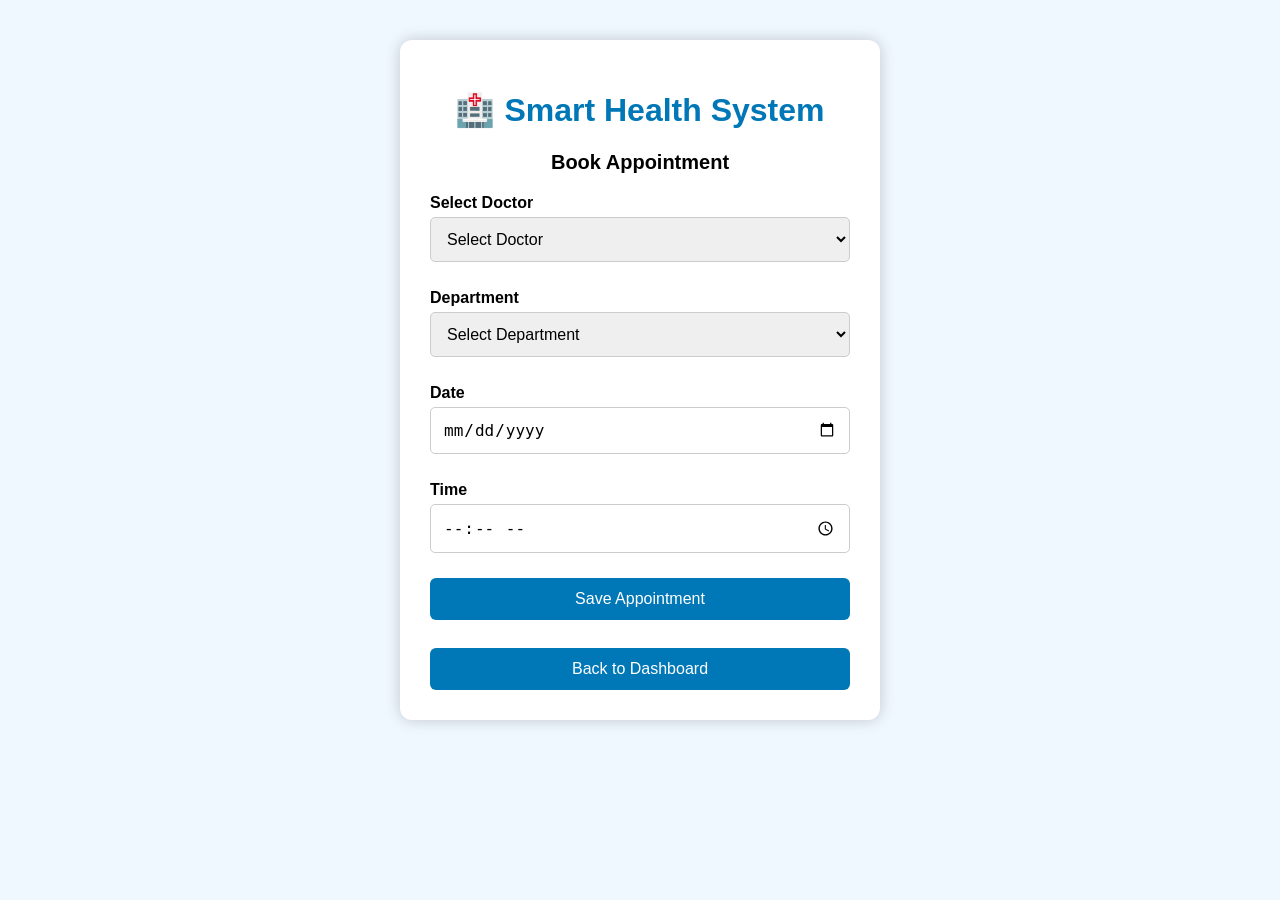
==== Smart_Helath_System/Forntend/appointment.html @ 41466f89 "Initial commit" ====
<!DOCTYPE html>
<html lang="en">

<head>
    <meta charset="UTF-8">
    <meta name="viewport" content="width=device-width, initial-scale=1.0">
    <title>Book Appointment</title>
    <link rel="stylesheet" href="style.css">
</head>

<body>

    <div class="login-container">

        <h1>🏥 Smart Health System</h1>

        <p class="welcome" id="title">Book Appointment</p>

        <form>

            <label>Select Doctor</label>

            <select id="doctor">
                <option value="">Select Doctor</option>
                <option>Dr. Kumar</option>
                <option>Dr. Ravi</option>
                <option>Dr. Priya</option>
                <option>Dr. Meena</option>
            </select>

            <label>Department</label>

            <select id="department">
                <option value="">Select Department</option>
                <option>Cardiology</option>
                <option>Neurology</option>
                <option>Orthopedics</option>
                <option>General Medicine</option>
            </select>

            <label>Date</label>
            <input type="date" id="date">

            <label>Time</label>
            <input type="time" id="time">

            <button type="button" onclick="bookAppointment()">
                Save Appointment
            </button>

        </form>

        <br>

        <button type="button" onclick="window.location.href='dashboard.html'">
            Back to Dashboard
        </button>

    </div>

    <script>

        let editIndex = localStorage.getItem("editIndex");

        if (editIndex !== null) {

            document.getElementById("title").innerHTML =
                "Edit Appointment";

            let appointments =
                JSON.parse(localStorage.getItem("appointments")) || [];

            let appointment = appointments[editIndex];

            window.onload = function () {

                document.getElementById("doctor").value =
                    appointment.doctor;

                document.getElementById("department").value =
                    appointment.department;

                document.getElementById("date").value =
                    appointment.date;

                document.getElementById("time").value =
                    appointment.time;

            };

        }

        function bookAppointment() {

            let doctor =
                document.getElementById("doctor").value;

            let department =
                document.getElementById("department").value;

            let date =
                document.getElementById("date").value;

            let time =
                document.getElementById("time").value;

            if (doctor === "") {
                alert("Please select doctor");
                return;
            }

            if (department === "") {
                alert("Please select department");
                return;
            }

            if (date === "") {
                alert("Please select date");
                return;
            }

            if (time === "") {
                alert("Please select time");
                return;
            }

            let appointment = {

                doctor: doctor,
                department: department,
                date: date,
                time: time

            };

            let appointments =
                JSON.parse(localStorage.getItem("appointments")) || [];

            if (editIndex !== null) {

                appointments[editIndex] = appointment;

                localStorage.removeItem("editIndex");

                alert("Appointment Updated Successfully");

            } else {

                appointments.push(appointment);

                alert("Appointment Booked Successfully");

            }

            localStorage.setItem(
                "appointments",
                JSON.stringify(appointments)
            );

            window.location.href = "history.html";

        }

    </script>

</body>

</html>
---- Smart_Helath_System/Forntend/style.css ----
/* ---------- BODY ---------- */
body {

    margin: 0;

    padding: 0;

    font-family: Arial, Helvetica, sans-serif;

    background: #f0f8ff;

}

/* ---------- CONTAINER ---------- */

.login-container {

    width: 420px;

    margin: 40px auto;

    background: white;

    padding: 30px;

    border-radius: 12px;

    box-shadow: 0 0 15px rgba(0, 0, 0, 0.2);

}

/* ---------- HEADINGS ---------- */

h1 {

    text-align: center;

    color: #0077b6;

}

.welcome {

    text-align: center;

    font-size: 20px;

    font-weight: bold;

    margin-bottom: 20px;

}

#count {

    text-align: center;

    color: green;

    font-size: 20px;

    font-weight: bold;

    margin-bottom: 20px;

}

/* ---------- LABEL ---------- */

label {

    display: block;

    margin-top: 12px;

    font-weight: bold;

}

/* ---------- INPUT ---------- */

input {

    width: 100%;

    padding: 12px;

    margin-top: 5px;

    margin-bottom: 15px;

    border: 1px solid #ccc;

    border-radius: 5px;

    font-size: 16px;

    box-sizing: border-box;

}

/* ---------- SELECT ---------- */

select {

    width: 100%;

    padding: 12px;

    margin-top: 5px;

    margin-bottom: 15px;

    border: 1px solid #ccc;

    border-radius: 5px;

    font-size: 16px;

    box-sizing: border-box;

}

/* ---------- BUTTON ---------- */

button {

    width: 100%;

    padding: 12px;

    margin-top: 10px;

    border: none;

    border-radius: 6px;

    background: #0077b6;

    color: white;

    font-size: 16px;

    cursor: pointer;

}

button:hover {

    background: #005f8d;

}

/* ---------- HISTORY CARD ---------- */

.history-card {

    background: #ffffff;

    padding: 15px;

    margin-bottom: 15px;

    border-radius: 10px;

    border-left: 6px solid #0077b6;

    box-shadow: 0 0 8px rgba(0, 0, 0, 0.1);

}

.history-card p {

    margin: 8px 0;

}

/* ---------- EDIT BUTTON ---------- */

.edit-btn {

    width: 48%;

    background: orange;

    color: white;

    margin-right: 2%;

}

.edit-btn:hover {

    background: darkorange;

}

/* ---------- DELETE BUTTON ---------- */

.delete-btn {

    width: 48%;

    background: red;

    color: white;

}

.delete-btn:hover {

    background: darkred;

}

/* ---------- CLEAR BUTTON ---------- */

.clear-btn {

    background: #dc3545;

    color: white;

}

.clear-btn:hover {

    background: #b02a37;

}

/* ---------- LOGOUT BUTTON ---------- */

.logout-btn {

    background: #dc3545;

    color: white;

}

.logout-btn:hover {

    background: #b02a37;

}

/* ---------- SEARCH INPUT ---------- */

#searchDoctor {

    margin-bottom: 10px;

}

/* ---------- LINKS ---------- */

a {

    color: #0077b6;

    text-decoration: none;

}

a:hover {

    text-decoration: underline;

}

/* ---------- MOBILE ---------- */

@media(max-width:500px) {

    .login-container {

        width: 90%;

        padding: 20px;

    }

    .edit-btn,
    .delete-btn {

        width: 100%;

        margin: 5px 0;

    }
}
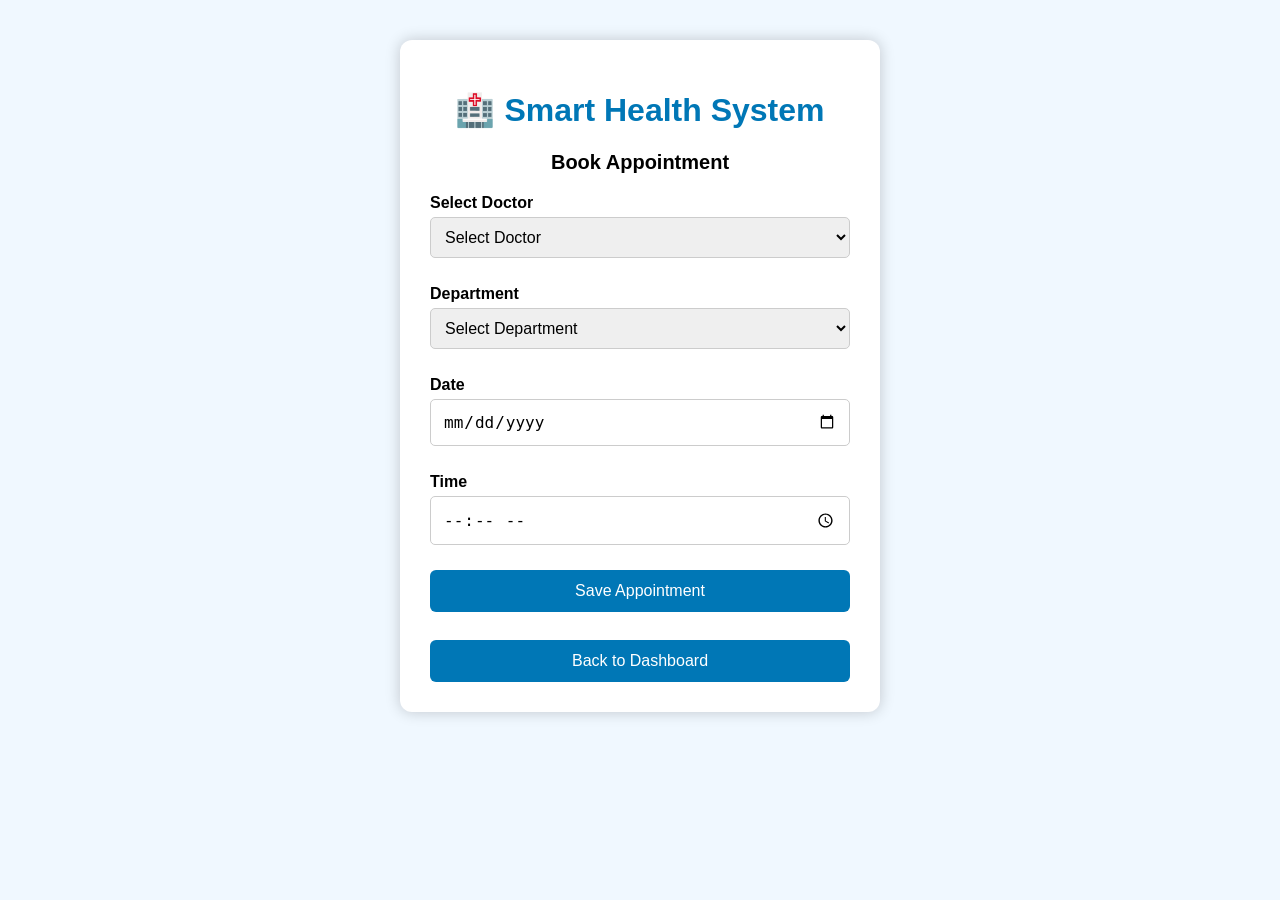
==== commit cc13be7c: "Add files via upload" ====
--- a/Smart_Helath_System/Forntend/appointment.html
+++ b/Smart_Helath_System/Forntend/appointment.html
@@ -127,14 +127,46 @@
             let appointment = {
 
                 doctor: doctor,
+
                 department: department,
+
                 date: date,
-                time: time
+
+                time: time,
+
+                status: "Pending"
 
             };
 
             let appointments =
                 JSON.parse(localStorage.getItem("appointments")) || [];
+            for (let i = 0; i < appointments.length; i++) {
+
+                if (
+
+                    appointments[i].doctor === doctor &&
+
+                    appointments[i].date === date &&
+
+                    appointments[i].time === time
+
+                ) {
+
+                    if (editIndex != null && i == editIndex) {
+
+                        continue;
+
+                    }
+
+                    alert(
+                        "Doctor is already booked.\nPlease choose another slot."
+                    );
+
+                    return;
+
+                }
+
+            }
 
             if (editIndex !== null) {
 
--- a/Smart_Helath_System/Forntend/style.css
+++ b/Smart_Helath_System/Forntend/style.css
@@ -289,4 +289,211 @@
         margin: 5px 0;
 
     }
+}
+
+.status-btn {
+
+    background: green;
+    color: white;
+    width: 30%;
+    margin: 5px;
+
+}
+
+.status-btn:hover {
+
+    background: darkgreen;
+
+}
+
+#statusFilter {
+
+    width: 100%;
+
+    padding: 10px;
+
+    margin-bottom: 15px;
+
+}
+
+textarea {
+    width: 100%;
+    padding: 10px;
+    margin-top: 5px;
+    margin-bottom: 15px;
+    border: 1px solid #ccc;
+    border-radius: 5px;
+    resize: vertical;
+    box-sizing: border-box;
+}
+
+select {
+    width: 100%;
+    padding: 10px;
+    margin-top: 5px;
+    margin-bottom: 15px;
+    border: 1px solid #ccc;
+    border-radius: 5px;
+    box-sizing: border-box;
+}
+
+h2 {
+    color: #007bff;
+    margin-top: 20px;
+}
+
+h3 {
+    margin: 8px 0;
+    color: #008000;
+    font-weight: bold;
+}
+
+.upcoming-card {
+
+    margin-top: 20px;
+
+    padding: 15px;
+
+    border-radius: 10px;
+
+    background: #f5f5f5;
+
+    border-left: 6px solid #2196F3;
+
+    text-align: left;
+
+    line-height: 1.8;
+
+    font-size: 17px;
+
+}
+
+.pending {
+    background: #FFC107;
+    color: #000;
+    padding: 5px 12px;
+    border-radius: 20px;
+    font-weight: bold;
+}
+
+.confirmed {
+    background: #28A745;
+    color: white;
+    padding: 5px 12px;
+    border-radius: 20px;
+    font-weight: bold;
+}
+
+.completed {
+    background: #007BFF;
+    color: white;
+    padding: 5px 12px;
+    border-radius: 20px;
+    font-weight: bold;
+}
+
+.cancelled {
+    background: #DC3545;
+    color: white;
+    padding: 5px 12px;
+    border-radius: 20px;
+    font-weight: bold;
+}
+
+@media(max-width:768px) {
+
+    .login-container,
+    .container {
+
+        width: 95%;
+        margin: 20px auto;
+
+    }
+
+    button {
+
+        width: 100%;
+        margin-top: 10px;
+
+    }
+
+    .controls {
+
+        flex-direction: column;
+
+    }
+
+    input,
+    select {
+
+        width: 100%;
+
+    }
+
+}
+
+.history-card,
+.upcoming-card {
+
+    transition: .3s;
+
+}
+
+.history-card:hover,
+.upcoming-card:hover {
+
+    transform: translateY(-5px);
+
+    box-shadow: 0 10px 20px rgba(0, 0, 0, .2);
+
+}
+
+hr {
+
+    margin: 25px 0;
+
+}
+
+#summary {
+
+    font-weight: bold;
+
+    margin-bottom: 15px;
+
+}
+
+@media print {
+
+    body {
+        background: white !important;
+        margin: 0;
+        padding: 0;
+    }
+
+    .controls,
+    button {
+        display: none !important;
+    }
+
+    .container {
+        width: 100% !important;
+        max-width: 100% !important;
+        margin: 0 !important;
+        padding: 20px !important;
+        box-shadow: none !important;
+        border: none !important;
+    }
+
+    .history-card {
+        page-break-inside: avoid;
+        margin-bottom: 15px;
+        border: 1px solid #000;
+    }
+
+    h1,
+    h2,
+    h3,
+    p {
+        color: black !important;
+    }
 }
